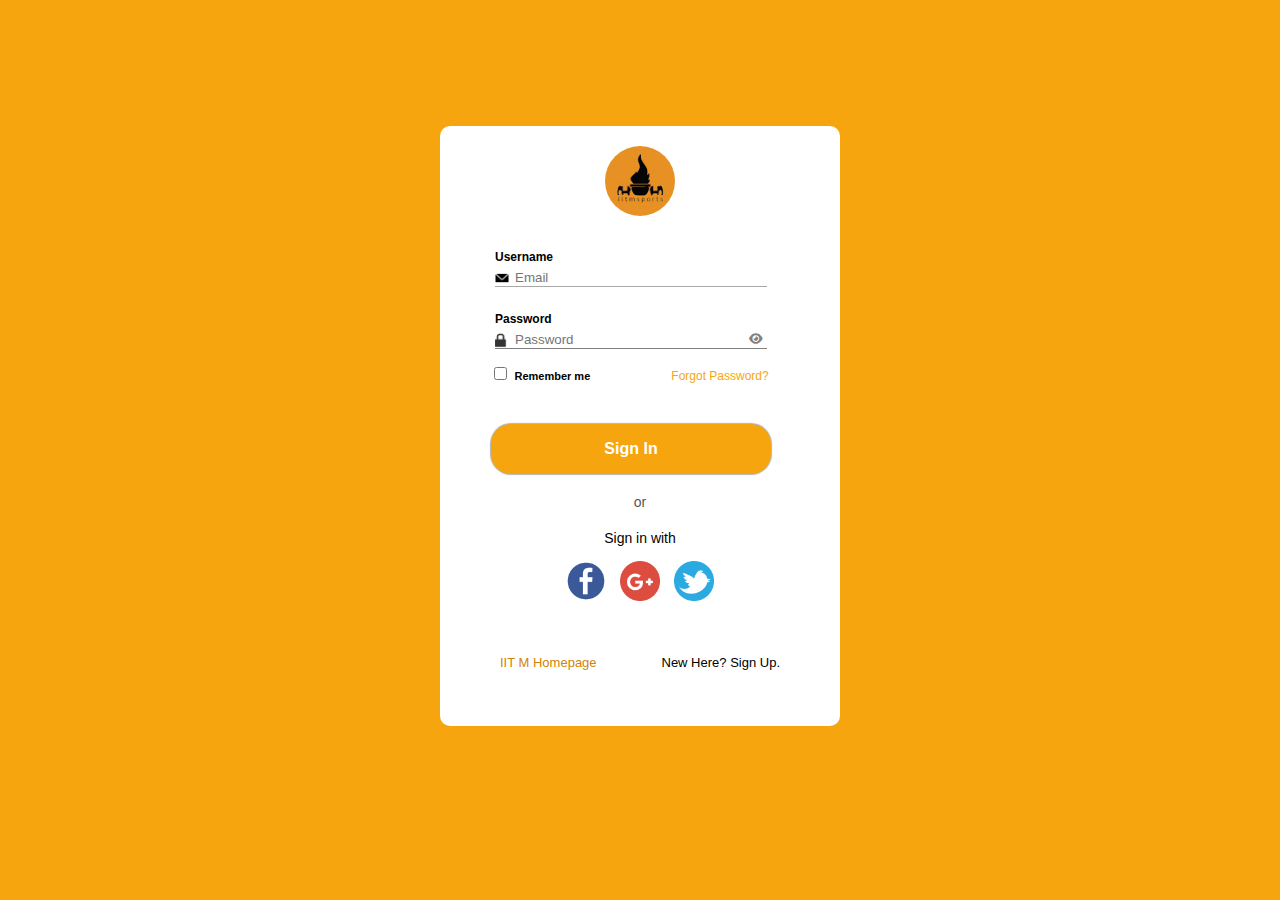
==== login_form.html @ 492d00bb "Add files via upload" ====
<!DOCTYPE html>
<html>
  <head>
    <meta charset="utf-8">
    <meta name="viewport" content="width=device-width, intial-scale=1.0">
    <link rel="stylesheet" href="styles/login_form.css">
    <link rel="stylesheet" href="https://cdnjs.cloudflare.com/ajax/libs/font-awesome/6.1.1/css/all.min.css">
  </head>
  <body>
    <div class="lgn-bx">
      <div class="prof-pic">
        <img class = "prof-pic-d" src="pics/SOC.jpg">
      </div>
      <div class="email">
        <p>
          Username
        </p>
        <input type="text" placeholder="Email">
      </div>
      <div class="password">
        <p>
          Password
        </p>
        <div class="pass-container">
          <input type="password" placeholder="Password" id="password">
          <i class="fa-solid fa-eye" id="eye"></i>
        </div>
      </div>  
      <div class="rem">
        <div class="rem-me">
          <input type="checkbox">
          <p>Remember me</p>
        </div>
        <div class="forgot">
          <p>Forgot Password?</p>
        </div>
      </div>
      <div class="submit">
        <button>
          Sign In
        </button>
      </div>
      <div class="other-options">
        <div class="or">
          or
        </div>
        <div class="with">
          Sign in with
        </div>
        <div class="social">
          <img src="pics/fb.png">
          <img src="pics/ggl.jpg">
          <img src="pics/twitter.jpg">
        </div>
      </div>
      <div class="homepage">
        <div class="iitm">
          <a href="https://www.iitm.ac.in/">
            IIT M Homepage
          </a>
        </div>
        <div class="signup">
          New Here? Sign Up.
        </div>
      </div>
    </div>
    <script src="js/login_from.js"></script>
  </body>
</html>
---- styles/login_form.css ----
body{
  font-family: Arial;
}
.lgn-bx{
  height: 600px;
  width:  400px;
  background-color: white;
  text-align: center;
  margin: auto;
  margin-top: 10%;
  border: none;
  border-radius: 10px;
}
.prof-pic-d{
  width: 70px;
  display: inline-block;
  margin-top: 20px;
  border-radius: 35px;
}
.prof-pix{
  text-align: center;
  align-items: center;
}
.email{
  display: block;
  font-size: 12px;
  font-weight: bold;
  width: 200px;
  height: 50px;
  align-items: center;
  margin-left: 55px;
  margin-top: 30px;

}
.email p{
  text-align: left;
  padding-left: 0px;
  margin-bottom: 5px;
}
.email input{
  background-image:url("../pics/email.png");
  background-size: 14px 14px;
  background-position: 0px 2px;
  background-repeat: no-repeat;
  padding-left: 20px;
  border: none;
  border-bottom: 1.5px solid rgba(0,0,0,0.34);
  transition: border-bottom 0.5s;
  width: 250px;
}
.password{
  display: block;
  font-size: 12px;
  font-weight: bold;
  width: 200px;
  align-items: center;
  margin-left: 55px;
  margin-top: 10px;
  position: relative;

}
.password input{
  background-image: url(../pics/lock.png);
  background-size: 15px 15px;
  background-position: -2px 2px;
  background-repeat: no-repeat;
  padding-left: 20px;
  border: none;
  border-bottom: 1.5px solid grey;
  width: 250px;
}
.pass-container{
  position: relative;
}
.fa-eye{
  position: absolute;
  top: 10%;
  right: -34%;
  cursor: pointer;
  color: rgba(0,0,0,0.5);
}
.password p{
  text-align: left;
  padding-left: 0px;
  margin-bottom: 5px;
}
input:focus{
  outline: none;
  border-bottom: 1.5px solid rgb(0,0,0);
}
.rem{
  display: flex;
  text-align: center;
  justify-content: center;
  vertical-align: center;
  margin-top: 15px;
}
.rem p{
  display: inline;
}
.rem-me{
  display: inline;
  width: 160px;
  text-align: left;
  padding-right: px;
}
.rem-me p{
  font-size: 11px;
  font-weight: bold;
}
.forgot{
  font-size:12px;
  width: 140px;
  color: rgb(247, 165, 14);
  padding-top: 5px;
  cursor: pointer;
  margin-left: 0px;


}
.forgot:active{
  color: rgba(247,165,14,0.7);
}
.submit{
  margin-top: 40px;
  margin-left: 41px;
  width: 300px;

}
.submit button{
  border: none;
  width: 280px;
  height: 50px;
  background-color: rgb(247, 165, 14);
  border-radius: 20px;
  color: white;
  font-size: 16px;
  font-weight: bold;
  cursor: pointer;
  transition: background-color 0.15s;
  box-shadow: 0px 0px 1px 1px rgba(0,0,0,0.3)
}
.submit button:hover{
  background-color: rgba(247,165,14,0.9);
  box-shadow: 0px 0px 5px 1px rgb(0,0,0,0.3);
}

.submit button:active{
  background-color: rgba(234, 161, 5, 0.522);
}
.or{
  padding-top: 20px;
  font-size: 14px;
  font-weight: medium;
  color: rgba(0,0,0,0.7)
}
.with{
  font-size: 14px;
  margin-top: 20px;
}
.social{
  margin-top: 15px;
  margin-left: 10px;
}
.social img{
  height: 40px;
  width: 40px;
  object-fit: cover;
  margin-right: 10px;
  cursor: pointer;

}
.social img:hover{
  opacity: 0.7;
}
.social img:active{
  opacity: 0.5;
}
.homepage{
  display: flex;
  width: 280px;
  align-items: center;
  justify-content: space-between;
  margin: auto;
  margin-top: 50px;

  font-size: 13px;
}
.iitm a{
  text-decoration: none;
  color: rgba(210, 131, 4, 0.999);
}
.signup{
  cursor: pointer;
}


@media only screen and (min-width: 500px){
  body{
    background-color: rgb(247, 165, 14);
    font-family: Arial;
  }
  .lgn-bx{
    height: 600px;
    width:  400px;
    background-color: white;
    text-align: center;
    margin: auto;
    margin-top: 10%;
    border: none;
    border-radius: 10px;
  }
  .prof-pic-d{
    width: 70px;
    display: inline-block;
    margin-top: 20px;
    border-radius: 35px;
  }
  .prof-pix{
    text-align: center;
    align-items: center;
  }
  .email{
    display: block;
    font-size: 12px;
    font-weight: bold;
    width: 200px;
    height: 50px;
    align-items: center;
    margin-left: 55px;
    margin-top: 30px;
  
  }
  .email p{
    text-align: left;
    padding-left: 0px;
    margin-bottom: 5px;
  }
  .email input{
    background-image:url("../pics/email.png");
    background-size: 14px 14px;
    background-position: 0px 2px;
    background-repeat: no-repeat;
    padding-left: 20px;
    border: none;
    border-bottom: 1.5px solid rgba(0,0,0,0.34);
    transition: border-bottom 0.5s;
    width: 250px;
  }
  .password{
    display: block;
    font-size: 12px;
    font-weight: bold;
    width: 200px;
    align-items: center;
    margin-left: 55px;
    margin-top: 10px;
    position: relative;
  
  }
  .password input{
    background-image: url(../pics/lock.png);
    background-size: 15px 15px;
    background-position: -2px 2px;
    background-repeat: no-repeat;
    padding-left: 20px;
    border: none;
    border-bottom: 1.5px solid grey;
    width: 250px;
  }
  .pass-container{
    position: relative;
  }
  .fa-eye{
    position: absolute;
    top: 10%;
    right: -34%;
    cursor: pointer;
    color: rgba(0,0,0,0.5);
  }
  .password p{
    text-align: left;
    padding-left: 0px;
    margin-bottom: 5px;
  }
  input:focus{
    outline: none;
    border-bottom: 1.5px solid rgb(0,0,0);
  }
  .rem{
    display: flex;
    text-align: center;
    justify-content: center;
    vertical-align: center;
    margin-top: 15px;
  }
  .rem p{
    display: inline;
  }
  .rem-me{
    display: inline;
    width: 160px;
    text-align: left;
    padding-right: px;
  }
  .rem-me p{
    font-size: 11px;
    font-weight: bold;
  }
  .forgot{
    font-size:12px;
    width: 140px;
    color: rgb(247, 165, 14);
    padding-top: 5px;
    cursor: pointer;
    margin-left: 0px;
  
  
  }
  .forgot:active{
    color: rgba(247,165,14,0.7);
  }
  .submit{
    margin-top: 40px;
    margin-left: 41px;
    width: 300px;
  
  }
  .submit button{
    border: none;
    width: 280px;
    height: 50px;
    background-color: rgb(247, 165, 14);
    border-radius: 20px;
    color: white;
    font-size: 16px;
    font-weight: bold;
    cursor: pointer;
    transition: background-color 0.15s;
    box-shadow: 0px 0px 1px 1px rgba(0,0,0,0.3)
  }
  .submit button:hover{
    background-color: rgba(247,165,14,0.9);
    box-shadow: 0px 0px 5px 1px rgb(0,0,0,0.3);
  }
  
  .submit button:active{
    background-color: rgba(234, 161, 5, 0.522);
  }
  .or{
    padding-top: 20px;
    font-size: 14px;
    font-weight: medium;
    color: rgba(0,0,0,0.7)
  }
  .with{
    font-size: 14px;
    margin-top: 20px;
  }
  .social{
    margin-top: 15px;
    margin-left: 10px;
  }
  .social img{
    height: 40px;
    width: 40px;
    object-fit: cover;
    margin-right: 10px;
    cursor: pointer;
  
  }
  .social img:hover{
    opacity: 0.7;
  }
  .social img:active{
    opacity: 0.5;
  }
  .homepage{
    display: flex;
    width: 280px;
    align-items: center;
    justify-content: space-between;
    margin: auto;
    margin-top: 50px;
  
    font-size: 13px;
  }
  .iitm a{
    text-decoration: none;
    color: rgba(210, 131, 4, 0.999);
  }
  .signup{
    cursor: pointer;
  }
}
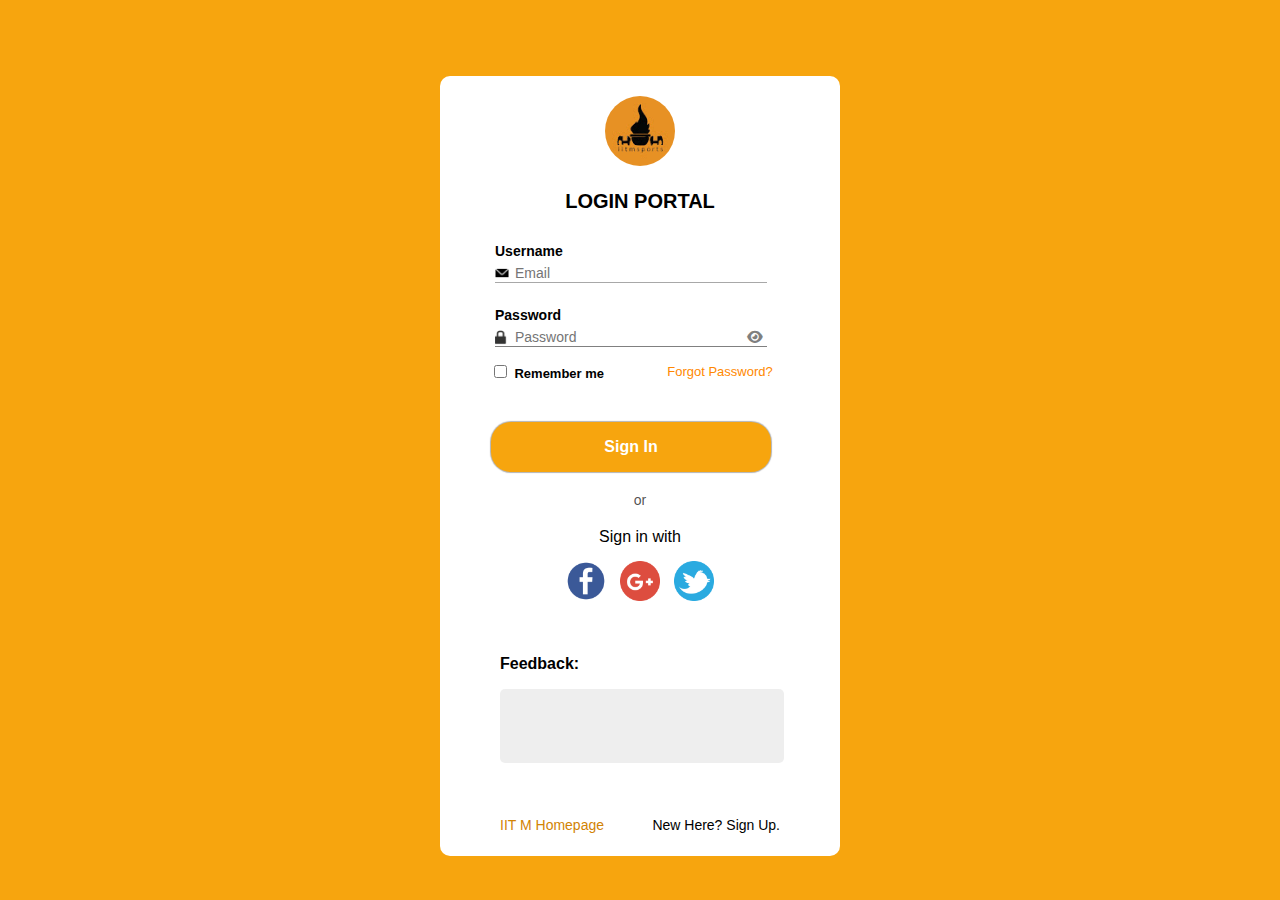
==== commit bef1e66b: "Add files via upload" ====
--- a/login_form.html
+++ b/login_form.html
@@ -7,22 +7,28 @@
     <link rel="stylesheet" href="https://cdnjs.cloudflare.com/ajax/libs/font-awesome/6.1.1/css/all.min.css">
   </head>
   <body>
+  <form action="/url" method="GET">
     <div class="lgn-bx">
       <div class="prof-pic">
         <img class = "prof-pic-d" src="pics/SOC.jpg">
+      </div>
+      <div class="lgn">
+        <p>
+          LOGIN PORTAL
+        </p>
       </div>
       <div class="email">
         <p>
           Username
         </p>
-        <input type="text" placeholder="Email">
+        <input type="text" placeholder="Email" required>
       </div>
       <div class="password">
         <p>
           Password
         </p>
         <div class="pass-container">
-          <input type="password" placeholder="Password" id="password">
+          <input type="password" placeholder="Password" id="password" required minlength="6">
           <i class="fa-solid fa-eye" id="eye"></i>
         </div>
       </div>  
@@ -53,6 +59,12 @@
           <img src="pics/twitter.jpg">
         </div>
       </div>
+      <div class="text-box">
+        <div class="feedback">
+          <p>Feedback:</p>
+        </div>
+        <textarea class="textbox"></textarea>
+      </div>
       <div class="homepage">
         <div class="iitm">
           <a href="https://www.iitm.ac.in/">
@@ -64,6 +76,7 @@
         </div>
       </div>
     </div>
+  </form>
     <script src="js/login_from.js"></script>
   </body>
 </html>--- a/styles/login_form.css
+++ b/styles/login_form.css
@@ -11,6 +11,11 @@
   border: none;
   border-radius: 10px;
 }
+.lgn{
+  font-size: 20px;
+  font-weight: bold;
+  margin-bottom: 50px;
+}
 .prof-pic-d{
   width: 70px;
   display: inline-block;
@@ -23,7 +28,7 @@
 }
 .email{
   display: block;
-  font-size: 12px;
+  font-size: 14px;
   font-weight: bold;
   width: 200px;
   height: 50px;
@@ -50,7 +55,7 @@
 }
 .password{
   display: block;
-  font-size: 12px;
+  font-size: 14px;
   font-weight: bold;
   width: 200px;
   align-items: center;
@@ -105,14 +110,14 @@
   padding-right: px;
 }
 .rem-me p{
-  font-size: 11px;
+  font-size: 13px;
   font-weight: bold;
 }
 .forgot{
-  font-size:12px;
+  font-size:13px;
   width: 140px;
-  color: rgb(247, 165, 14);
-  padding-top: 5px;
+  color: rgb(253, 135, 0);
+  padding-top: 0px;
   cursor: pointer;
   margin-left: 0px;
 
@@ -155,12 +160,13 @@
   color: rgba(0,0,0,0.7)
 }
 .with{
-  font-size: 14px;
+  font-size: 16px;
   margin-top: 20px;
 }
 .social{
   margin-top: 15px;
   margin-left: 10px;
+  margin-bottom: 50px;
 }
 .social img{
   height: 40px;
@@ -175,6 +181,29 @@
 }
 .social img:active{
   opacity: 0.5;
+}
+.text-box{
+  margin-top: 30px;
+  text-align: left;
+  width:280px;
+  margin-left: 60px;
+  margin-bottom: 50px;
+}
+.feedback{
+  font-weight: bold;
+}
+.textbox{
+  margin-top: 0px;
+  width : 100%;
+  height: 70px;
+  border: none;
+  background-color: rgba(231, 231, 231, 0.693);
+  border-radius: 5px;
+  resize: none;
+  font-size: 16px;
+}
+.textbox:focus{
+  outline: none;
 }
 .homepage{
   display: flex;
@@ -184,7 +213,7 @@
   margin: auto;
   margin-top: 50px;
 
-  font-size: 13px;
+  font-size: 14px;
 }
 .iitm a{
   text-decoration: none;
@@ -201,14 +230,19 @@
     font-family: Arial;
   }
   .lgn-bx{
-    height: 600px;
+    height: 780px;
     width:  400px;
     background-color: white;
     text-align: center;
     margin: auto;
-    margin-top: 10%;
+    margin-top: 6%;
     border: none;
     border-radius: 10px;
+  }
+  .lgn{
+    font-size: 20px;
+    font-weight: bold;
+    margin-bottom: 30px;
   }
   .prof-pic-d{
     width: 70px;
@@ -222,7 +256,7 @@
   }
   .email{
     display: block;
-    font-size: 12px;
+    font-size: 14px;
     font-weight: bold;
     width: 200px;
     height: 50px;
@@ -246,10 +280,11 @@
     border-bottom: 1.5px solid rgba(0,0,0,0.34);
     transition: border-bottom 0.5s;
     width: 250px;
+    font-size: 14px;
   }
   .password{
     display: block;
-    font-size: 12px;
+    font-size: 14px;
     font-weight: bold;
     width: 200px;
     align-items: center;
@@ -267,6 +302,7 @@
     border: none;
     border-bottom: 1.5px solid grey;
     width: 250px;
+    font-size: 14px;
   }
   .pass-container{
     position: relative;
@@ -304,14 +340,14 @@
     padding-right: px;
   }
   .rem-me p{
-    font-size: 11px;
+    font-size: 13px;
     font-weight: bold;
   }
   .forgot{
-    font-size:12px;
+    font-size:13px;
     width: 140px;
-    color: rgb(247, 165, 14);
-    padding-top: 5px;
+    color: rgb(255, 136, 0);
+    padding-top: 2px;
     cursor: pointer;
     margin-left: 0px;
   
@@ -354,7 +390,7 @@
     color: rgba(0,0,0,0.7)
   }
   .with{
-    font-size: 14px;
+    font-size: 16px;
     margin-top: 20px;
   }
   .social{
@@ -374,6 +410,28 @@
   }
   .social img:active{
     opacity: 0.5;
+  }
+  .text-box{
+    margin-top: 30px;
+    text-align: left;
+    width:280px;
+    margin-left: 60px;
+  }
+  .feedback{
+    font-weight: bold;
+  }
+  .textbox{
+    margin-top: 0px;
+    width : 100%;
+    height: 70px;
+    border: none;
+    background-color: rgba(231, 231, 231, 0.693);
+    border-radius: 5px;
+    resize: none;
+    font-size: 16px;
+  }
+  .textbox:focus{
+    outline: none;
   }
   .homepage{
     display: flex;
@@ -383,7 +441,7 @@
     margin: auto;
     margin-top: 50px;
   
-    font-size: 13px;
+    font-size: 14px;
   }
   .iitm a{
     text-decoration: none;
